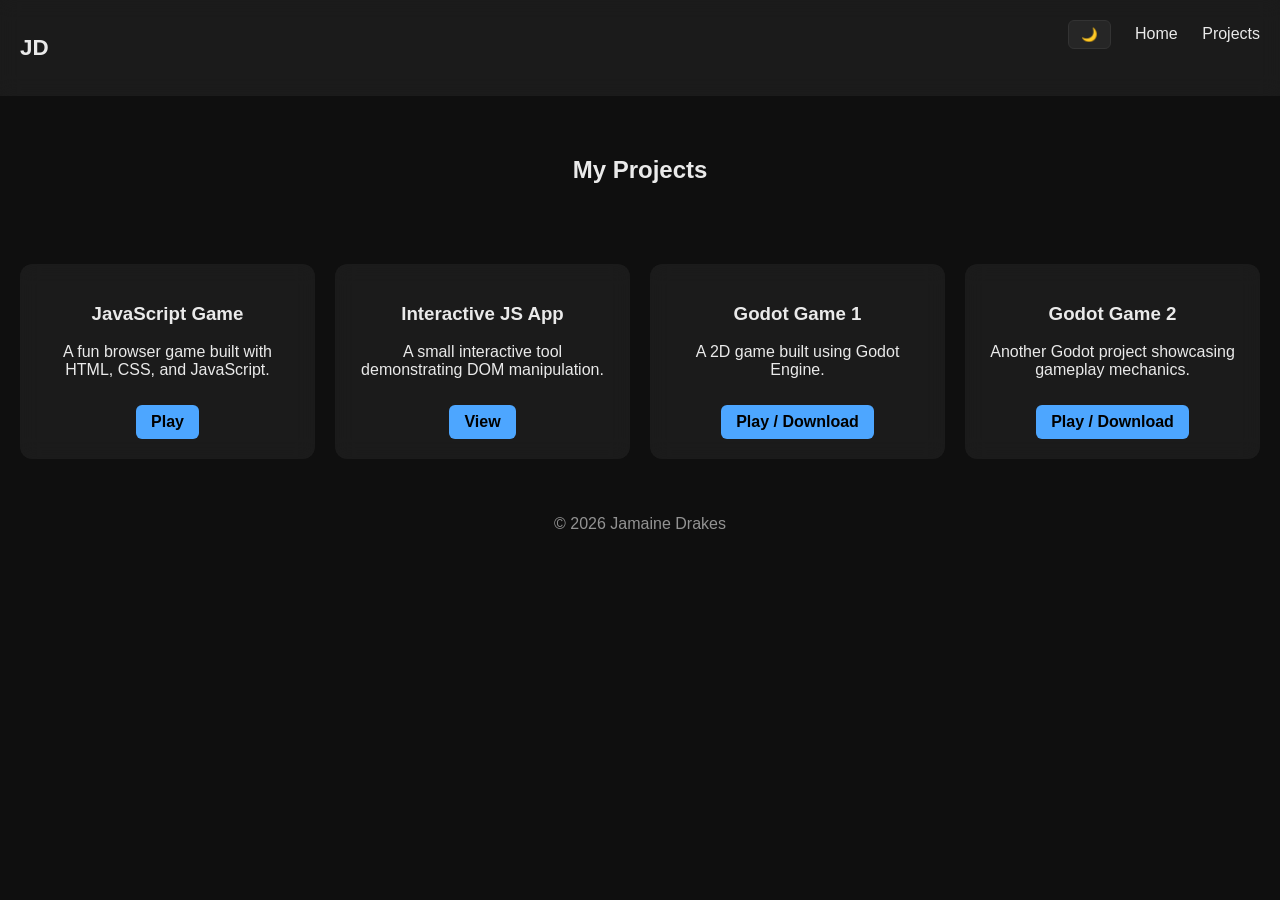
==== projects.html @ e8bb5f9e "Initial commit" ====
<!DOCTYPE html>
<html lang="en">
<head>
    <meta charset="UTF-8">
    <meta name="viewport" content="width=device-width, initial-scale=1.0">
    <title>Projects | Jamaine Drakes</title>
    <link rel="stylesheet" href="./style.css">
</head>
<body>

<header class="navbar">
    <h1 class="logo">JD</h1>
    <nav>
        <button id="theme-toggle">🌙</button>
        <a href="index.html">Home</a>
        <a href="projects.html">Projects</a>
    </nav>
</header>

<section class="hero small">
    <h2>My Projects</h2>
</section>

<section class="project-grid">

    <div class="project-card">
        <h3>JavaScript Game</h3>
        <p>A fun browser game built with HTML, CSS, and JavaScript.</p>
        <a href="#" target="_blank" class="btn">Play</a>
    </div>

    <div class="project-card">
        <h3>Interactive JS App</h3>
        <p>A small interactive tool demonstrating DOM manipulation.</p>
        <a href="#" target="_blank" class="btn">View</a>
    </div>

    <div class="project-card">
        <h3>Godot Game 1</h3>
        <p>A 2D game built using Godot Engine.</p>
        <a href="#" target="_blank" class="btn">Play / Download</a>
    </div>

    <div class="project-card">
        <h3>Godot Game 2</h3>
        <p>Another Godot project showcasing gameplay mechanics.</p>
        <a href="#" target="_blank" class="btn">Play / Download</a>
    </div>

</section>

<footer>
    <p>© 2026 Jamaine Drakes</p>
</footer>

</body>
<script src="./script.js"></script>
</html>
---- style.css ----
:root {
    --bg: #0f0f0f;
    --text: #eaeaea;
    --card-bg: rgba(255,255,255,0.05);
    --pill-bg: #1a1a1a;
    --pill-border: #333;
    --accent: #4da6ff;
}

[data-theme="light"] {
    --bg: #f5f5f5;
    --text: #222;
    --card-bg: rgba(0,0,0,0.05);
    --pill-bg: #ffffff;
    --pill-border: #ccc;
    --accent: #0066cc;
}

/* Global */
body {
    margin: 0;
    font-family: 'Segoe UI', sans-serif;
    background: var(--bg);
    color: var(--text);
}

/* Navbar */
.navbar {
    display: flex;
    justify-content: space-between;
    padding: 20px;
    background: var(--card-bg);
    backdrop-filter: blur(10px);
    position: sticky;
    top: 0;
}

.navbar a {
    color: var(--text);
    margin-left: 20px;
    text-decoration: none;
    font-weight: 500;
}

.logo {
    font-size: 1.4rem;
    font-weight: bold;
}

/* Theme Toggle */
#theme-toggle {
    background: var(--card-bg);
    color: var(--text);
    border: 1px solid var(--pill-border);
    padding: 6px 12px;
    border-radius: 6px;
    cursor: pointer;
}

/* Hero */
.hero {
    text-align: center;
    padding: 80px 20px;
}

.hero.small {
    padding: 40px 20px;
}

.accent {
    color: var(--accent);
}

.subtitle {
    max-width: 600px;
    margin: 10px auto;
    opacity: 0.8;
}

/* Cards */
.card {
    background: var(--card-bg);
    backdrop-filter: blur(10px);
    padding: 30px;
    margin: 20px auto;
    width: 90%;
    max-width: 900px;
    border-radius: 12px;
}

/* Skills Pills */
.pill-container {
    display: flex;
    flex-wrap: wrap;
    gap: 10px;
}

.pill {
    background: var(--pill-bg);
    padding: 8px 15px;
    border-radius: 20px;
    border: 1px solid var(--pill-border);
    color: var(--text);
}

/* Projects */
.project-grid {
    display: grid;
    grid-template-columns: repeat(auto-fit, minmax(260px, 1fr));
    gap: 20px;
    padding: 20px;
}

.project-card {
    background: var(--card-bg);
    padding: 20px;
    border-radius: 12px;
    backdrop-filter: blur(10px);
    text-align: center;
    transition: transform 0.2s ease;
}

.project-card:hover {
    transform: translateY(-5px);
}

/* Buttons */
.btn {
    display: inline-block;
    margin-top: 10px;
    padding: 8px 15px;
    background: var(--accent);
    color: #000;
    border-radius: 6px;
    text-decoration: none;
    font-weight: bold;
}

/* Footer */
footer {
    text-align: center;
    padding: 20px;
    opacity: 0.6;
}

.job h3 {
    margin-bottom: 5px;
    color: var(--accent);
}

.job ul {
    margin-top: 5px;
    padding-left: 20px;
}

.job ul li {
    margin-bottom: 6px;
    color: var(--text);
}
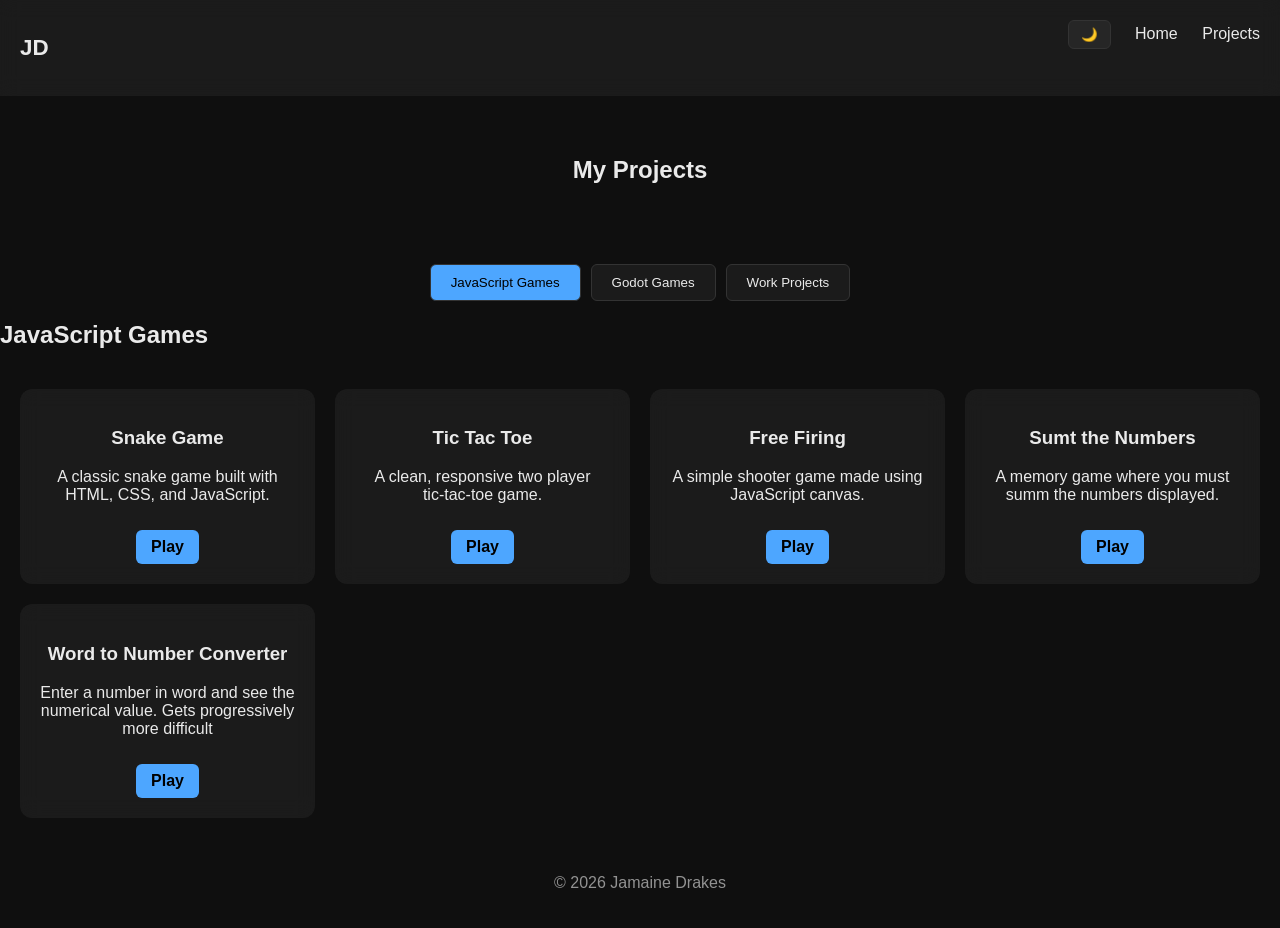
==== commit 05cfc35f: "js section of projects page started" ====
--- a/projects.html
+++ b/projects.html
@@ -21,32 +21,55 @@
     <h2>My Projects</h2>
 </section>
 
-<section class="project-grid">
+<section class="tabs">
+    <button class="tab-button active" data-tab="js">JavaScript Games</button>
+    <button class="tab-button" data-tab="godot">Godot Games</button>
+    <button class="tab-button" data-tab="work">Work Projects</button>
+</section>
 
-    <div class="project-card">
-        <h3>JavaScript Game</h3>
-        <p>A fun browser game built with HTML, CSS, and JavaScript.</p>
-        <a href="#" target="_blank" class="btn">Play</a>
+<section id="js" class="tab-content active">
+    <h2>JavaScript Games</h2>
+    <div class="project-grid">
+
+        <div class="project-card">
+            <h3>Snake Game</h3>
+            <p>A classic snake game built with HTML, CSS, and JavaScript.</p>
+            <a href="./js-games/snake-game/index.html" target="_blank" class="btn">Play</a>
+        </div>
+
+        <div class="project-card">
+            <h3>Tic Tac Toe</h3>
+            <p>A clean, responsive two player tic‑tac‑toe game.</p>
+            <a href="./js-games/tic-tac-toe/index.html" target="_blank" class="btn">Play</a>
+        </div>
+
+        <div class="project-card">
+            <h3>Free Firing</h3>
+            <p>A simple shooter game made using JavaScript canvas.</p>
+            <a href="./js-games/fire-at-will/index.html" target="_blank" class="btn">Play</a>
+        </div>
+
+        <div class="project-card">
+            <h3>Sumt the Numbers</h3>
+            <p>A memory game where you must summ the numbers displayed.</p>
+            <a href="./js-games/sum-numbers/index.html" target="_blank" class="btn">Play</a>
+        </div>
+
+        <div class="project-card">
+            <h3>Word to Number Converter</h3>
+            <p>Enter a number in word and see the numerical value. Gets progressively more difficult</p>
+            <a href="./js-games/fire-at-will/index.html" target="_blank" class="btn">Play</a>
+        </div>
+
+        
+
+        <!-- Add more games here -->
     </div>
+</section>
 
-    <div class="project-card">
-        <h3>Interactive JS App</h3>
-        <p>A small interactive tool demonstrating DOM manipulation.</p>
-        <a href="#" target="_blank" class="btn">View</a>
-    </div>
-
-    <div class="project-card">
-        <h3>Godot Game 1</h3>
-        <p>A 2D game built using Godot Engine.</p>
-        <a href="#" target="_blank" class="btn">Play / Download</a>
-    </div>
-
-    <div class="project-card">
-        <h3>Godot Game 2</h3>
-        <p>Another Godot project showcasing gameplay mechanics.</p>
-        <a href="#" target="_blank" class="btn">Play / Download</a>
-    </div>
-
+<section id="godot" class="tab-content">
+    <h2>Godot Games</h2>
+    <p>Coming soon...</p>
 </section>
 
 <footer>
--- a/style.css
+++ b/style.css
@@ -157,3 +157,32 @@
     margin-bottom: 6px;
     color: var(--text);
 }
+
+.tabs {
+    display: flex;
+    justify-content: center;
+    gap: 10px;
+    margin: 20px;
+}
+
+.tab-button {
+    padding: 10px 20px;
+    border-radius: 6px;
+    border: 1px solid var(--pill-border);
+    background: var(--card-bg);
+    color: var(--text);
+    cursor: pointer;
+}
+
+.tab-button.active {
+    background: var(--accent);
+    color: #000;
+}
+
+.tab-content {
+    display: none;
+}
+
+.tab-content.active {
+    display: block;
+}
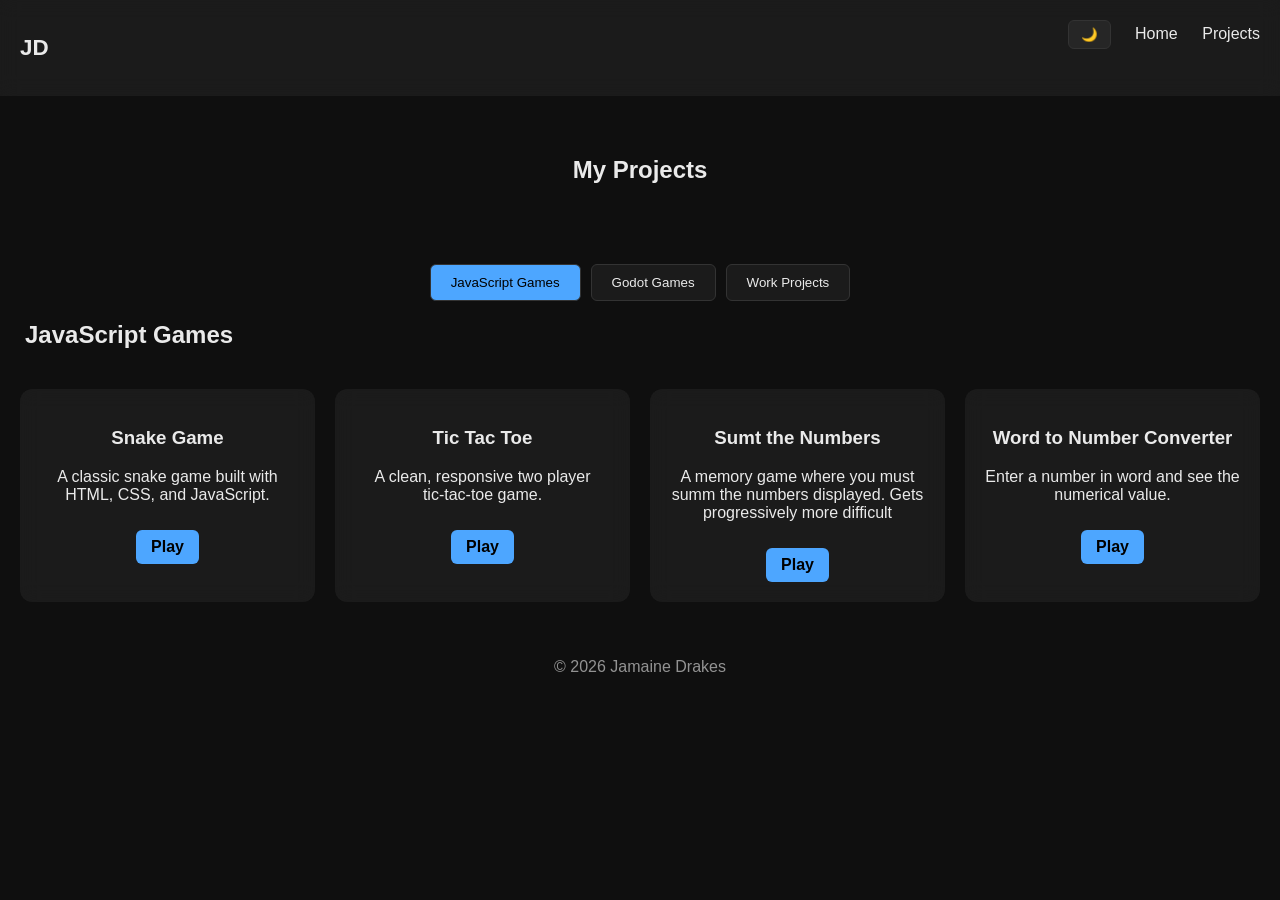
==== commit ffb3275c: "js for projects page fleshed out and godot projects started" ====
--- a/projects.html
+++ b/projects.html
@@ -28,7 +28,7 @@
 </section>
 
 <section id="js" class="tab-content active">
-    <h2>JavaScript Games</h2>
+    <h2 class="project-headers">JavaScript Games</h2>
     <div class="project-grid">
 
         <div class="project-card">
@@ -44,21 +44,15 @@
         </div>
 
         <div class="project-card">
-            <h3>Free Firing</h3>
-            <p>A simple shooter game made using JavaScript canvas.</p>
-            <a href="./js-games/fire-at-will/index.html" target="_blank" class="btn">Play</a>
-        </div>
-
-        <div class="project-card">
             <h3>Sumt the Numbers</h3>
-            <p>A memory game where you must summ the numbers displayed.</p>
+            <p>A memory game where you must summ the numbers displayed. Gets progressively more difficult</p>
             <a href="./js-games/sum-numbers/index.html" target="_blank" class="btn">Play</a>
         </div>
 
         <div class="project-card">
             <h3>Word to Number Converter</h3>
-            <p>Enter a number in word and see the numerical value. Gets progressively more difficult</p>
-            <a href="./js-games/fire-at-will/index.html" target="_blank" class="btn">Play</a>
+            <p>Enter a number in word and see the numerical value.</p>
+            <a href="./js-games/convert-words-to-numbers/index.html" target="_blank" class="btn">Play</a>
         </div>
 
         
--- a/style.css
+++ b/style.css
@@ -186,3 +186,7 @@
 .tab-content.active {
     display: block;
 }
+
+.project-headers{
+    margin-left: 25px;
+}
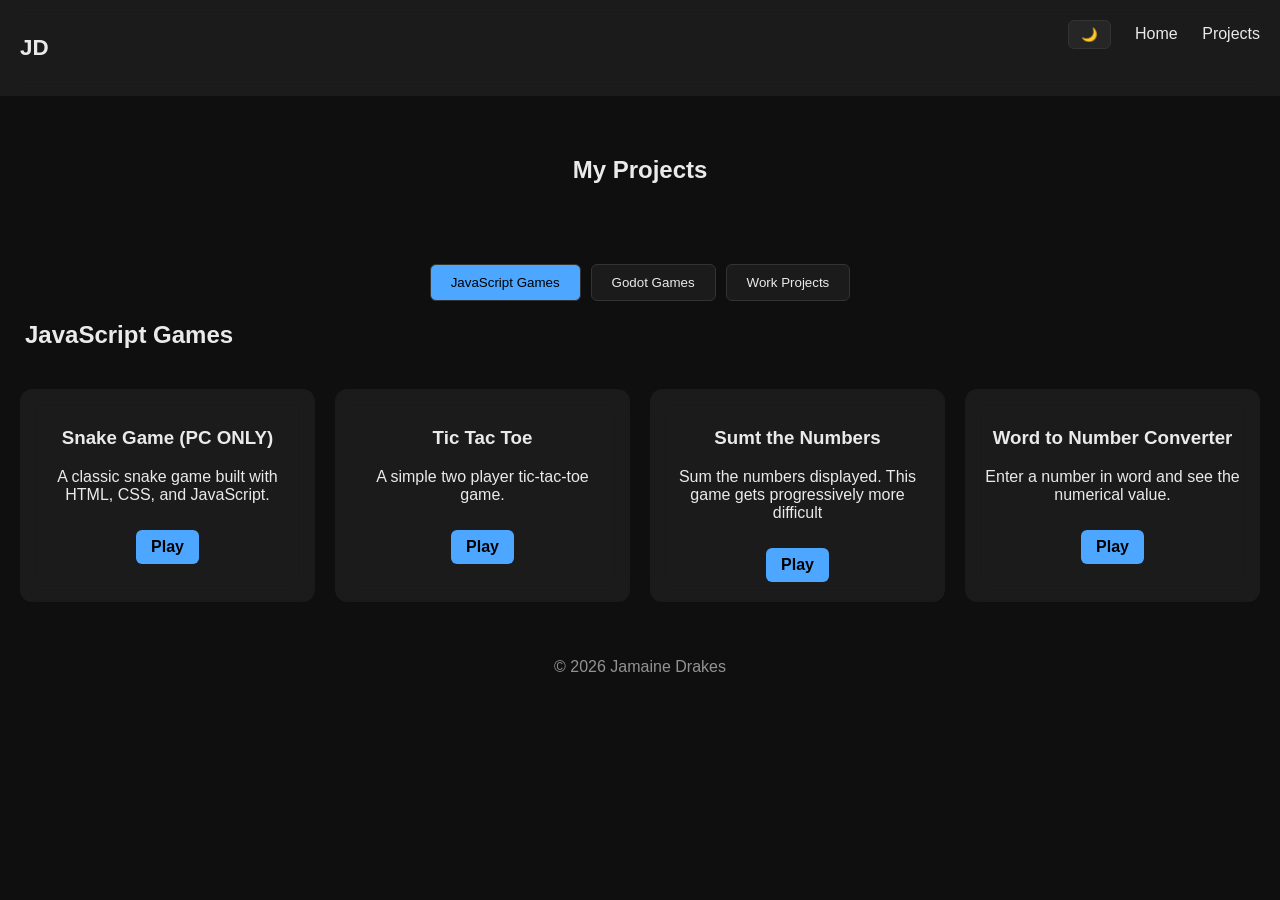
==== commit 0eee04e3: "added more skills to home page, and edited descriptions of some projects" ====
--- a/projects.html
+++ b/projects.html
@@ -1,75 +1,133 @@
-<!DOCTYPE html>
+<!doctype html>
 <html lang="en">
-<head>
-    <meta charset="UTF-8">
-    <meta name="viewport" content="width=device-width, initial-scale=1.0">
+  <head>
+    <meta charset="UTF-8" />
+    <meta name="viewport" content="width=device-width, initial-scale=1.0" />
     <title>Projects | Jamaine Drakes</title>
-    <link rel="stylesheet" href="./style.css">
-</head>
-<body>
-
-<header class="navbar">
-    <h1 class="logo">JD</h1>
-    <nav>
+    <link rel="stylesheet" href="./style.css" />
+  </head>
+  <body>
+    <header class="navbar">
+      <h1 class="logo">JD</h1>
+      <nav>
         <button id="theme-toggle">🌙</button>
         <a href="index.html">Home</a>
         <a href="projects.html">Projects</a>
-    </nav>
-</header>
+      </nav>
+    </header>
 
-<section class="hero small">
-    <h2>My Projects</h2>
-</section>
+    <section class="hero small">
+      <h2>My Projects</h2>
+    </section>
 
-<section class="tabs">
-    <button class="tab-button active" data-tab="js">JavaScript Games</button>
-    <button class="tab-button" data-tab="godot">Godot Games</button>
-    <button class="tab-button" data-tab="work">Work Projects</button>
-</section>
+    <section class="tabs">
+      <button class="tab-button active" data-tab="js">JavaScript Games</button>
+      <button class="tab-button" data-tab="godot">Godot Games</button>
+      <button class="tab-button" data-tab="work">Work Projects</button>
+    </section>
 
-<section id="js" class="tab-content active">
-    <h2 class="project-headers">JavaScript Games</h2>
-    <div class="project-grid">
-
+    <section id="js" class="tab-content active">
+      <h2 class="project-headers">JavaScript Games</h2>
+      <div class="project-grid">
         <div class="project-card">
-            <h3>Snake Game</h3>
-            <p>A classic snake game built with HTML, CSS, and JavaScript.</p>
-            <a href="./js-games/snake-game/index.html" target="_blank" class="btn">Play</a>
+          <h3>Snake Game (PC ONLY)</h3>
+          <p>A classic snake game built with HTML, CSS, and JavaScript.</p>
+          <a href="./js-games/snake-game/index.html" target="_blank" class="btn"
+            >Play</a
+          >
         </div>
 
         <div class="project-card">
-            <h3>Tic Tac Toe</h3>
-            <p>A clean, responsive two player tic‑tac‑toe game.</p>
-            <a href="./js-games/tic-tac-toe/index.html" target="_blank" class="btn">Play</a>
+          <h3>Tic Tac Toe</h3>
+          <p>A simple two player tic‑tac‑toe game.</p>
+          <a
+            href="./js-games/tic-tac-toe/index.html"
+            target="_blank"
+            class="btn"
+            >Play</a
+          >
         </div>
 
         <div class="project-card">
-            <h3>Sumt the Numbers</h3>
-            <p>A memory game where you must summ the numbers displayed. Gets progressively more difficult</p>
-            <a href="./js-games/sum-numbers/index.html" target="_blank" class="btn">Play</a>
+          <h3>Sumt the Numbers</h3>
+          <p>
+            Sum the numbers displayed. This game gets progressively more
+            difficult
+          </p>
+          <a
+            href="./js-games/sum-numbers/index.html"
+            target="_blank"
+            class="btn"
+            >Play</a
+          >
         </div>
 
         <div class="project-card">
-            <h3>Word to Number Converter</h3>
-            <p>Enter a number in word and see the numerical value.</p>
-            <a href="./js-games/convert-words-to-numbers/index.html" target="_blank" class="btn">Play</a>
+          <h3>Word to Number Converter</h3>
+          <p>Enter a number in word and see the numerical value.</p>
+          <a
+            href="./js-games/convert-words-to-numbers/index.html"
+            target="_blank"
+            class="btn"
+            >Play</a
+          >
         </div>
 
-        
+        <!-- Add more games here -->
+      </div>
+    </section>
 
-        <!-- Add more games here -->
-    </div>
-</section>
+    <section id="godot" class="tab-content">
+      <h2 class="project-headers">Godot Games</h2>
+      <div class="project-grid">
+        <!-- Game One -->
+        <div class="project-card">
+          <h3>Rise High (PC ONLY)</h3>
+          <p>Climb as high and quickly as possible to avoid the deadly lava.</p>
+          <a href="./godot/rise-high/RiseHigh.html" target="_blank" class="btn"
+            >Play</a
+          >
 
-<section id="godot" class="tab-content">
-    <h2>Godot Games</h2>
-    <p>Coming soon...</p>
-</section>
+          <div class="instructions">
+            <h4>🎮 How to Play</h4>
+            <ul>
+              <li>
+                ⬅️ Move Left: <strong>A</strong> or <strong>Left Arrow</strong>
+              </li>
+              <li>
+                ➡️ Move Right: <strong>D</strong> or
+                <strong>Right Arrow</strong>
+              </li>
+              <li>⬆️ Jump: <strong>W</strong> or <strong>Up Arrow</strong></li>
+              <li>
+                ✨ Double Jump: Press <strong>W</strong> twice or
+                <strong>Up Arrow</strong> twice
+              </li>
+            </ul>
+            <p class="tip">
+              💡 <em>Pro Tip:</em> Jumping from the side of obstacles can get
+              out out of precarious situations!
+            </p>
+          </div>
+        </div>
 
-<footer>
-    <p>© 2026 Jamaine Drakes</p>
-</footer>
+        <!-- Game Two Placeholder -->
+        <div class="project-card">
+          <h3>Coming Soon...</h3>
+          <p>Another exciting Godot game is on the way. Stay tuned!</p>
+          <a href="#" class="btn disabled">Play</a>
 
-</body>
-<script src="./script.js"></script>
+          <div class="instructions">
+            <h4>🎮 How to Play</h4>
+            <p>Instructions will be revealed once the game is ready.</p>
+          </div>
+        </div>
+      </div>
+    </section>
+
+    <footer>
+      <p>© 2026 Jamaine Drakes</p>
+    </footer>
+  </body>
+  <script src="./script.js"></script>
 </html>
--- a/style.css
+++ b/style.css
@@ -189,4 +189,42 @@
 
 .project-headers{
     margin-left: 25px;
-}+}
+
+a {
+    color: #4da3ff; /* brighter blue */
+    text-decoration: none;
+    font-weight: 500;
+}
+
+a:hover {
+    color: #82c4ff;
+    text-decoration: underline;
+}
+
+/* Dark mode override */
+.dark-mode a {
+    color: #7ab8ff;
+}
+
+.dark-mode a:hover {
+    color: #a8d4ff;
+}
+
+#theme-hint {
+    position: absolute;
+    top: 60px; /* adjust based on your navbar */
+    right: 20px;
+    background: var(--card-bg);
+    color: var(--text);
+    padding: 8px 12px;
+    border-radius: 6px;
+    font-size: 0.9rem;
+    opacity: 0;
+    pointer-events: none;
+    transition: opacity 0.4s ease;
+}
+
+#theme-hint.show {
+    opacity: 1;
+}
